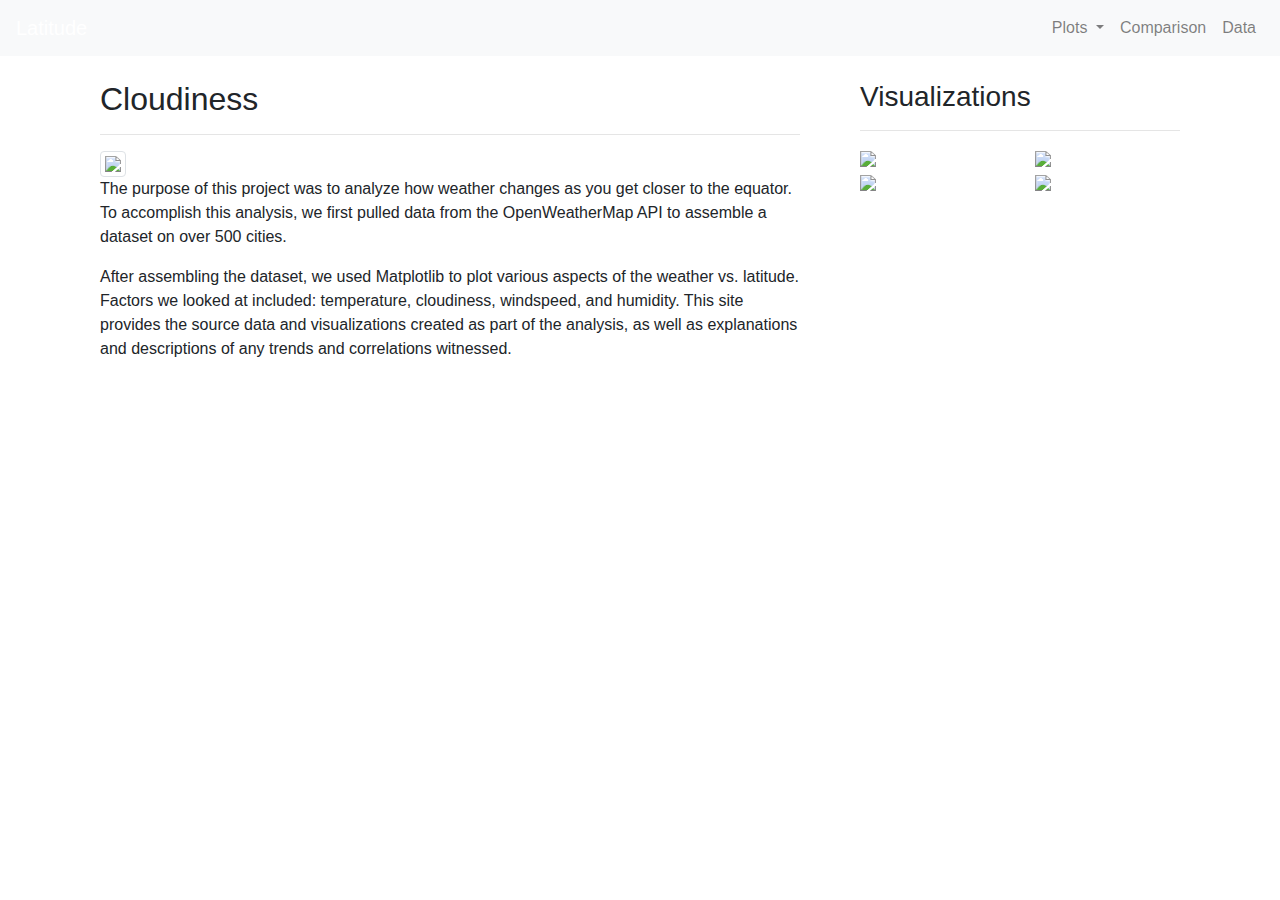
==== static/html/cloudiness.html @ add22025 "Add files via upload" ====
<!DOCTYPE html>
<html lang="en">

<head>
    <meta charset="UTF-8">
    <meta name="viewport" content="width=device-width, initial-scale=1.0">
    <meta http-equiv="X-UA-Compatible" content="ie=edge">
    <title>Latitude vs. Cloudiness</title>
    
    <!-- bring in bootstrap-->
    <link rel="stylesheet" href="https://stackpath.bootstrapcdn.com/bootstrap/4.3.1/css/bootstrap.min.css" integrity="sha384-ggOyR0iXCbMQv3Xipma34MD+dH/1fQ784/j6cY/iJTQUOhcWr7x9JvoRxT2MZw1T" crossorigin="anonymous">
    <!-- our stylesheet -->
    <link rel="stylesheet" href="static/css/style.css">
</head>

<body>
    <!-- Navigation Bar -->
    <nav class="navbar navbar-expand-lg navbar-light bg-light">
        <a class="navbar-brand text-white" href="index.html">Latitude</a>
        <!-- <button class="navbar-toggler" type="button" data-toggle="collapse" data-target="#navbarSupportedContent" aria-controls="navbarSupportedContent" aria-expanded="false" aria-label="Toggle navigation">
          <span class="navbar-toggler-icon"></span>
        </button> -->

        <div class="collapse navbar-collapse" id="navbarSupportedContent">
            <ul class="navbar-nav ml-auto">
                <!-- dropdown menu -->
                <li class="nav-item dropdown-active">
                    <a class="nav-link dropdown-toggle" href="#" id="navbarDropdown" role="button" data-toggle="dropdown" aria-haspopup="true" aria-expanded="false">
                        Plots
                    </a>
                    <div class="dropdown-menu dropdown-menu-right" aria-labelledby="navbarDropdown">
                        <a class="dropdown-item" href="temp.html">Max Temperature</a>
                        <a class="dropdown-item" href="humidity.html">Humidity</a>
                        <a class="dropdown-item" href="cloudiness.html">Cloudiness</a>
                        <a class="dropdown-item" href="wind_speed.html">Wind Speed</a>
                    </div>
                </li>

                <!-- comparison and data -->
                <li class="nav-item">
                    <a class="nav-link" href="#">Comparison</a>
                </li>
                <li class="nav-item">
                    <a class="nav-link" href="#">Data</a>
                </li>
            </ul>
        </div>
    </nav>

    <!-- create container, rows/columns, and add images -->
    <div class="container">
        
        <div class="row">
            <div class="col-md-8">
                <!-- title -->
                <div class="col-md-12">
                    <br>
                    <h2 class="teal-text">Cloudiness</h2>
                    <hr>
                
                    <div class="thumbnail">
                        <img class="img-thumbnail" src="Resources/assets/images/Fig3.png" width="100%">
                    </div>
                
                    <!-- overview -->
                    <p>The purpose of this project was to analyze how weather changes as you get closer to the equator. To accomplish this analysis, we first pulled data from the OpenWeatherMap API to assemble a dataset on over 500 cities.</p>
                    <p>After assembling the dataset, we used Matplotlib to plot various aspects of the weather vs. latitude. Factors we looked at included: temperature, cloudiness, windspeed, and humidity. This site provides the source data and visualizations created as part of the analysis, as well as explanations and descriptions of any trends and correlations witnessed.</p>
                </div>
            </div>
            
            <!-- visuals -->
            <div class="col-md-4">
                <!-- title -->
                <div class="col-md-12">
                    <br>
                    <h3 class="teal-text">Visualizations</h3>
                    <hr>

                    <div class="row">
                        <div class="col-md-6">
                            <a href="temp.html"><img src="Resources/assets/images/Fig1.png" width="100%"></a>
                        </div>
                        <div class="col-md-6">
                            <a href="humidity.html"><img src="Resources/assets/images/Fig2.png" width="100%"></a>
                        </div>
                    </div>
                    <div class="row">
                        <div class="col-md-6">
                            <a href="cloudiness.html"><img src="Resources/assets/images/Fig3.png" width="100%"></a>
                        </div>
                        <div class="col-md-6">
                            <a href="wind_speed.html"><img src="Resources/assets/images/Fig4.png" width="100%"></a>
                        </div>
                    </div>

                </div>

            </div>

        </div>

    </div>

</body>
</html>
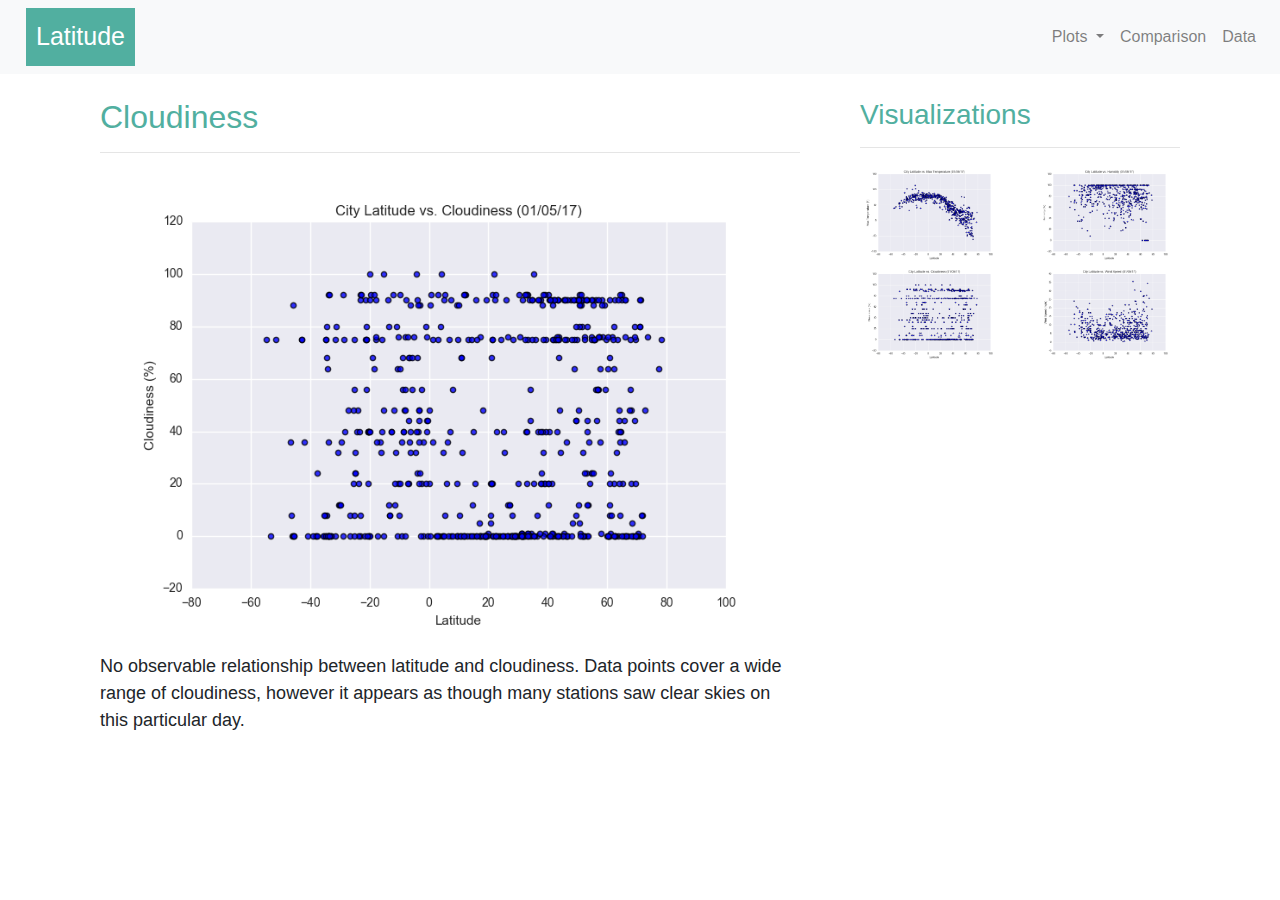
==== commit 38730b54: "commit changes" ====
--- a/static/html/cloudiness.html
+++ b/static/html/cloudiness.html
@@ -10,16 +10,16 @@
     <!-- bring in bootstrap-->
     <link rel="stylesheet" href="https://stackpath.bootstrapcdn.com/bootstrap/4.3.1/css/bootstrap.min.css" integrity="sha384-ggOyR0iXCbMQv3Xipma34MD+dH/1fQ784/j6cY/iJTQUOhcWr7x9JvoRxT2MZw1T" crossorigin="anonymous">
     <!-- our stylesheet -->
-    <link rel="stylesheet" href="static/css/style.css">
+    <link rel="stylesheet" href="../css/style.css">
 </head>
 
 <body>
     <!-- Navigation Bar -->
     <nav class="navbar navbar-expand-lg navbar-light bg-light">
         <a class="navbar-brand text-white" href="index.html">Latitude</a>
-        <!-- <button class="navbar-toggler" type="button" data-toggle="collapse" data-target="#navbarSupportedContent" aria-controls="navbarSupportedContent" aria-expanded="false" aria-label="Toggle navigation">
-          <span class="navbar-toggler-icon"></span>
-        </button> -->
+        <button class="navbar-toggler" type="button" data-toggle="collapse" data-target="#navbarSupportedContent" aria-controls="navbarSupportedContent" aria-expanded="false" aria-label="Toggle navigation">
+            <span class="navbar-toggler-icon"></span>
+        </button>
 
         <div class="collapse navbar-collapse" id="navbarSupportedContent">
             <ul class="navbar-nav ml-auto">
@@ -38,10 +38,10 @@
 
                 <!-- comparison and data -->
                 <li class="nav-item">
-                    <a class="nav-link" href="#">Comparison</a>
+                    <a class="nav-link" href="comparison.html">Comparison</a>
                 </li>
                 <li class="nav-item">
-                    <a class="nav-link" href="#">Data</a>
+                    <a class="nav-link" href="data.html">Data</a>
                 </li>
             </ul>
         </div>
@@ -59,12 +59,11 @@
                     <hr>
                 
                     <div class="thumbnail">
-                        <img class="img-thumbnail" src="Resources/assets/images/Fig3.png" width="100%">
+                        <img class="img-thumbnail" src="../../Resources/assets/images/Fig3.png" width="100%">
                     </div>
                 
                     <!-- overview -->
-                    <p>The purpose of this project was to analyze how weather changes as you get closer to the equator. To accomplish this analysis, we first pulled data from the OpenWeatherMap API to assemble a dataset on over 500 cities.</p>
-                    <p>After assembling the dataset, we used Matplotlib to plot various aspects of the weather vs. latitude. Factors we looked at included: temperature, cloudiness, windspeed, and humidity. This site provides the source data and visualizations created as part of the analysis, as well as explanations and descriptions of any trends and correlations witnessed.</p>
+                    <p>No observable relationship between latitude and cloudiness. Data points cover a wide range of cloudiness, however it appears as though many stations saw clear skies on this particular day.</p>
                 </div>
             </div>
             
@@ -78,18 +77,18 @@
 
                     <div class="row">
                         <div class="col-md-6">
-                            <a href="temp.html"><img src="Resources/assets/images/Fig1.png" width="100%"></a>
+                            <a href="temp.html"><img src="../../Resources/assets/images/Fig1.png" width="100%"></a>
                         </div>
                         <div class="col-md-6">
-                            <a href="humidity.html"><img src="Resources/assets/images/Fig2.png" width="100%"></a>
+                            <a href="humidity.html"><img src="../../Resources/assets/images/Fig2.png" width="100%"></a>
                         </div>
                     </div>
                     <div class="row">
                         <div class="col-md-6">
-                            <a href="cloudiness.html"><img src="Resources/assets/images/Fig3.png" width="100%"></a>
+                            <a href="cloudiness.html"><img src="../../Resources/assets/images/Fig3.png" width="100%"></a>
                         </div>
                         <div class="col-md-6">
-                            <a href="wind_speed.html"><img src="Resources/assets/images/Fig4.png" width="100%"></a>
+                            <a href="wind_speed.html"><img src="../../Resources/assets/images/Fig4.png" width="100%"></a>
                         </div>
                     </div>
 
--- a/static/css/style.css
+++ b/static/css/style.css
@@ -0,0 +1,38 @@
+/* navbar styling*/
+.navbar-brand{
+    margin-left: 10px;
+    padding: 10px;
+    background-color: rgb(81, 175, 160);
+    font-family: Arial, Helvetica, sans-serif;
+    font-size: 25px;
+}
+
+/* img padding */
+.img-thumbnail {
+    padding: 5px;
+    border: none;
+}
+
+/* paragraph styling */
+p {
+    font-size: large;
+}
+
+/* https://www.freecodecamp.org/news/changing-h2-element-color/ */
+.teal-text{
+    color: rgb(81, 175, 160);
+}
+
+/* small screen adjustments*/
+@media(max-width:767px){
+    .navbar.bg-light{
+        background-color: rgb(81, 175, 160)!important;    
+    }
+
+    .navbar-collapse{
+        background-color: #f8f9fa;
+    }
+    .navbar{
+        padding:inherit;
+    }
+}